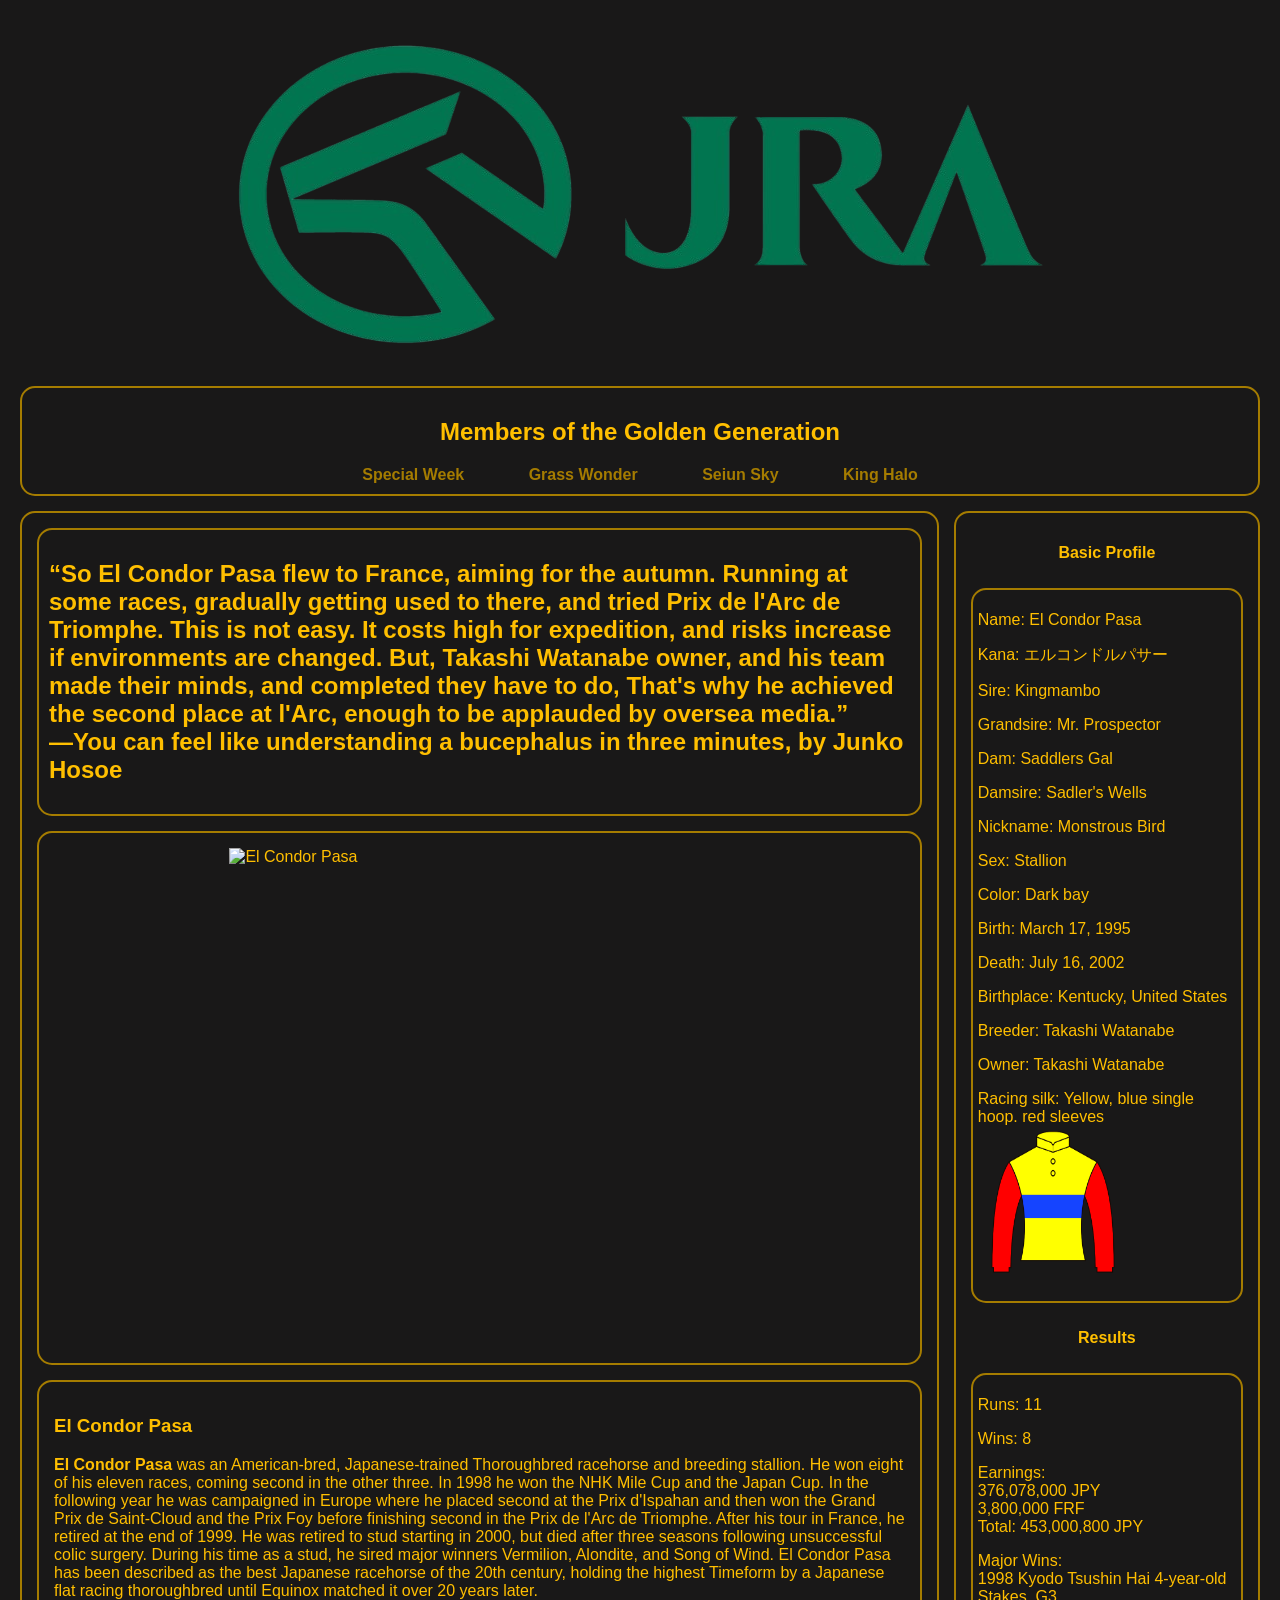
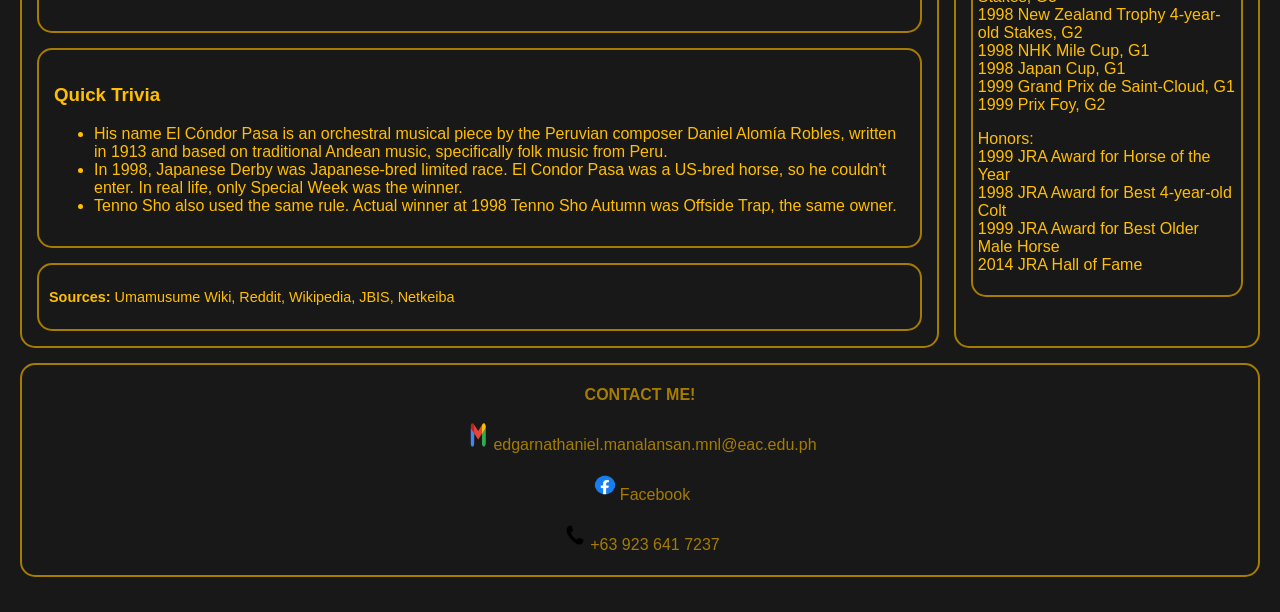
==== pages/pasa.html @ a5fe76d9 "Add files via upload" ====
<!DOCTYPE html>
<html lang="en">
<head>
    <meta charset="UTF-8">
    <meta name="viewport" content="width=device-width, initial-scale=1.0">
    <title>El Condor Pasa</title>
    <link rel="icon" href="../images/jra.png">
    <link rel="stylesheet" href="./csspage/pasa.css">
</head>
<body>

    <header class="main-header">
        <a href="page.html"><img id="logo" src="../images/jrafull.png" alt="JRA Logo"></a>
    </header>
    
    <nav class="main-nav">
        <h2>Members of the Golden Generation</h2>
        <a href="special.html">Special Week</a>
        <a href="grass.html">Grass Wonder</a>
        <a href="sky.html">Seiun Sky</a>
        <a href="king.html">King Halo</a>
    </nav>

    <main class="layout-container">
        
        <article class="content-area">
            <header>
                <h2>“So El Condor Pasa flew to France, aiming for the autumn.
Running at some races, gradually getting used to there, and tried Prix de l'Arc de Triomphe.
This is not easy. It costs high for expedition, and risks increase if environments are changed.
But, Takashi Watanabe owner, and his team made their minds, and completed they have to do,
That's why he achieved the second place at l'Arc, enough to be applauded by oversea media.”
<br>―You can feel like understanding a bucephalus in three minutes, by Junko Hosoe</h2>
            </header>
            <section>
                <img id="img" src="../images/Elcondorpasa.WEBP" alt="El Condor Pasa" width="500" height="500">
            </section>
            
            <section>
                <h3>El Condor Pasa</h3>
                <p><strong>El Condor Pasa</strong> was an American-bred, Japanese-trained Thoroughbred racehorse and breeding stallion. He won eight of his eleven races, coming second in the other three. In 1998 he won the NHK Mile Cup and the Japan Cup. In the following year he was campaigned in Europe where he placed second at the Prix d'Ispahan and then won the Grand Prix de Saint-Cloud and the Prix Foy before finishing second in the Prix de l'Arc de Triomphe. After his tour in France, he retired at the end of 1999. He was retired to stud starting in 2000, but died after three seasons following unsuccessful colic surgery. During his time as a stud, he sired major winners Vermilion, Alondite, and Song of Wind. El Condor Pasa has been described as the best Japanese racehorse of the 20th century, holding the highest Timeform by a Japanese flat racing thoroughbred until Equinox matched it over 20 years later.</p>
            </section>
            
            <section>
                <h3>Quick Trivia</h3>
                <ul>
                    <li>His name El Cóndor Pasa is an orchestral musical piece by the Peruvian composer Daniel Alomía Robles, written in 1913 and based on traditional Andean music, specifically folk music from Peru.</li>
                    <li>In 1998, Japanese Derby was Japanese-bred limited race. El Condor Pasa was a US-bred horse, so he couldn't enter. In real life, only Special Week was the winner.</li>
                    <li>Tenno Sho also used the same rule. Actual winner at 1998 Tenno Sho Autumn was Offside Trap, the same owner.</li>
                </ul>
            </section>
            
            <footer>
                <p><strong>Sources:</strong> Umamusume Wiki, Reddit, Wikipedia, JBIS, Netkeiba</p>
            </footer>
        </article>

        <aside class="sidebar">
            <p class="aside-label">Basic Profile</p>
            
            <div class="aside-box">
                <p>Name: El Condor Pasa</p>
                <p>Kana: エルコンドルパサー</p>
                <p>Sire: Kingmambo</p>
                <p>Grandsire: Mr. Prospector</p>
                <p>Dam: Saddlers Gal</p>
                <p>Damsire: Sadler's Wells</p>
                <p>Nickname: Monstrous Bird</p>
                <p>Sex: Stallion</p>
                <p>Color: Dark bay</p>
                <p>Birth: March 17, 1995</p>
                <p>Death: July 16, 2002</p>
                <p>Birthplace: Kentucky, United States</p>
                <p>Breeder: Takashi Watanabe</p>
                <p>Owner: Takashi Watanabe</p>
                <p>Racing silk: Yellow, blue single hoop. red sleeves
                    <br><img src="../images/Watanabe-Takashi.webp" alt="Watanabe-Takashi Racewwear" width="150" height="150">
                </p>


            </div>
            
            <p class="aside-label">Results</p>
            <div class="aside-box">
                <p>Runs: 11</p>
                <p>Wins: 8</p>
                <p>Earnings: <br>376,078,000 JPY<br>  3,800,000 FRF<br>Total: 453,000,800 JPY</p>
                <p>Major Wins:  <br>1998 Kyodo Tsushin Hai 4-year-old Stakes, G3 <br>1998 New Zealand Trophy 4-year-old Stakes, G2 <br>1998 NHK Mile Cup, G1 <br>1998 Japan Cup, G1 <br>1999 Grand Prix de Saint-Cloud, G1 <br>1999 Prix Foy, G2</p>
                <p>Honors: <br>1999 JRA Award for Horse of the Year <br>1998 JRA Award for Best 4-year-old Colt <br>1999 JRA Award for Best Older Male Horse <br>2014 JRA Hall of Fame</p>

            </div>
        </aside>

    </main>

    <footer class="main-footer">
        <p><strong>CONTACT ME!</strong></p>
        <p><img src="../images/email.png" width="30" height="30">edgarnathaniel.manalansan.mnl@eac.edu.ph</p>
        <p><img src="../images/fb.png" width="30" height="30"><a id="foot" href="https://www.facebook.com/edgarnathaniel.manalansan/">Facebook</a></p>
        <p><img src="../images/cp.png" width="30" height="30">+63 923 641 7237</p>
    </footer>

</body>
</html>
---- pages/csspage/pasa.css ----
body {
    font-family: 'Segoe UI', Tahoma, Geneva, Verdana, sans-serif;
    margin: 0;
    padding: 20px;
    background-color: #191818;
    color: #FFBF00;
}


.layout-container {
    display: grid;
    grid-template-columns: 3fr 1fr; 
    gap: 15px;
    margin-bottom: 15px;
}


.main-header {
    padding: 20px;
    margin-bottom: 15px;
    text-align: center;
}

.main-footer {
    padding: 5px;
    margin-bottom: 15px;
    text-align: center;
    border: 2px solid #A57C00;
    border-radius: 15px;
    text-decoration: none;
    color: #A57C00;
}

#foot {
    text-decoration: none;
    color: #A57C00;
}


.main-nav {
    border: 2px solid #A57C00;
    padding: 10px;
    margin-bottom: 15px;
    text-align: center;
    border-radius: 15px
}

.main-nav a {
    margin:  30px;
    color: #A57C00;
    font-weight:bold;
    text-decoration: none;
}

a:hover {
    color: gold;
    font-size: 20px;
}

.content-area {
    border: 2px solid #A57C00;
    padding: 15px;
    display: flex;
    flex-direction: column;
    gap: 15px;
    border-radius: 15px;
}

section img {
    display: block;
    margin-left: auto;
    margin-right: auto;
}

#title {
text-align: center;
}

.content-area header {
    border: 2px solid #A57C00;
    padding: 10px;
    border-radius: 15px;
}


.content-area section {
    border: 2px solid #A57C00;
    padding: 15px;
    border-radius: 15px;
}


.content-area footer {
    border: 2px solid #A57C00;
    padding: 10px;
    font-size: 0.9em;
    border-radius: 15px;
}


.sidebar {
    border: 2px solid #A57C00;
    padding: 15px;
    display: flex;
    flex-direction: column;
    gap: 10px;
    border-radius: 15px;
}

.aside-label {
    text-align: center;
    font-weight: bold;
    color: #FFBF00;
}

.aside-box {
    border: 2px solid #A57C00;
    padding: 5px;
    border-radius: 15px;
}
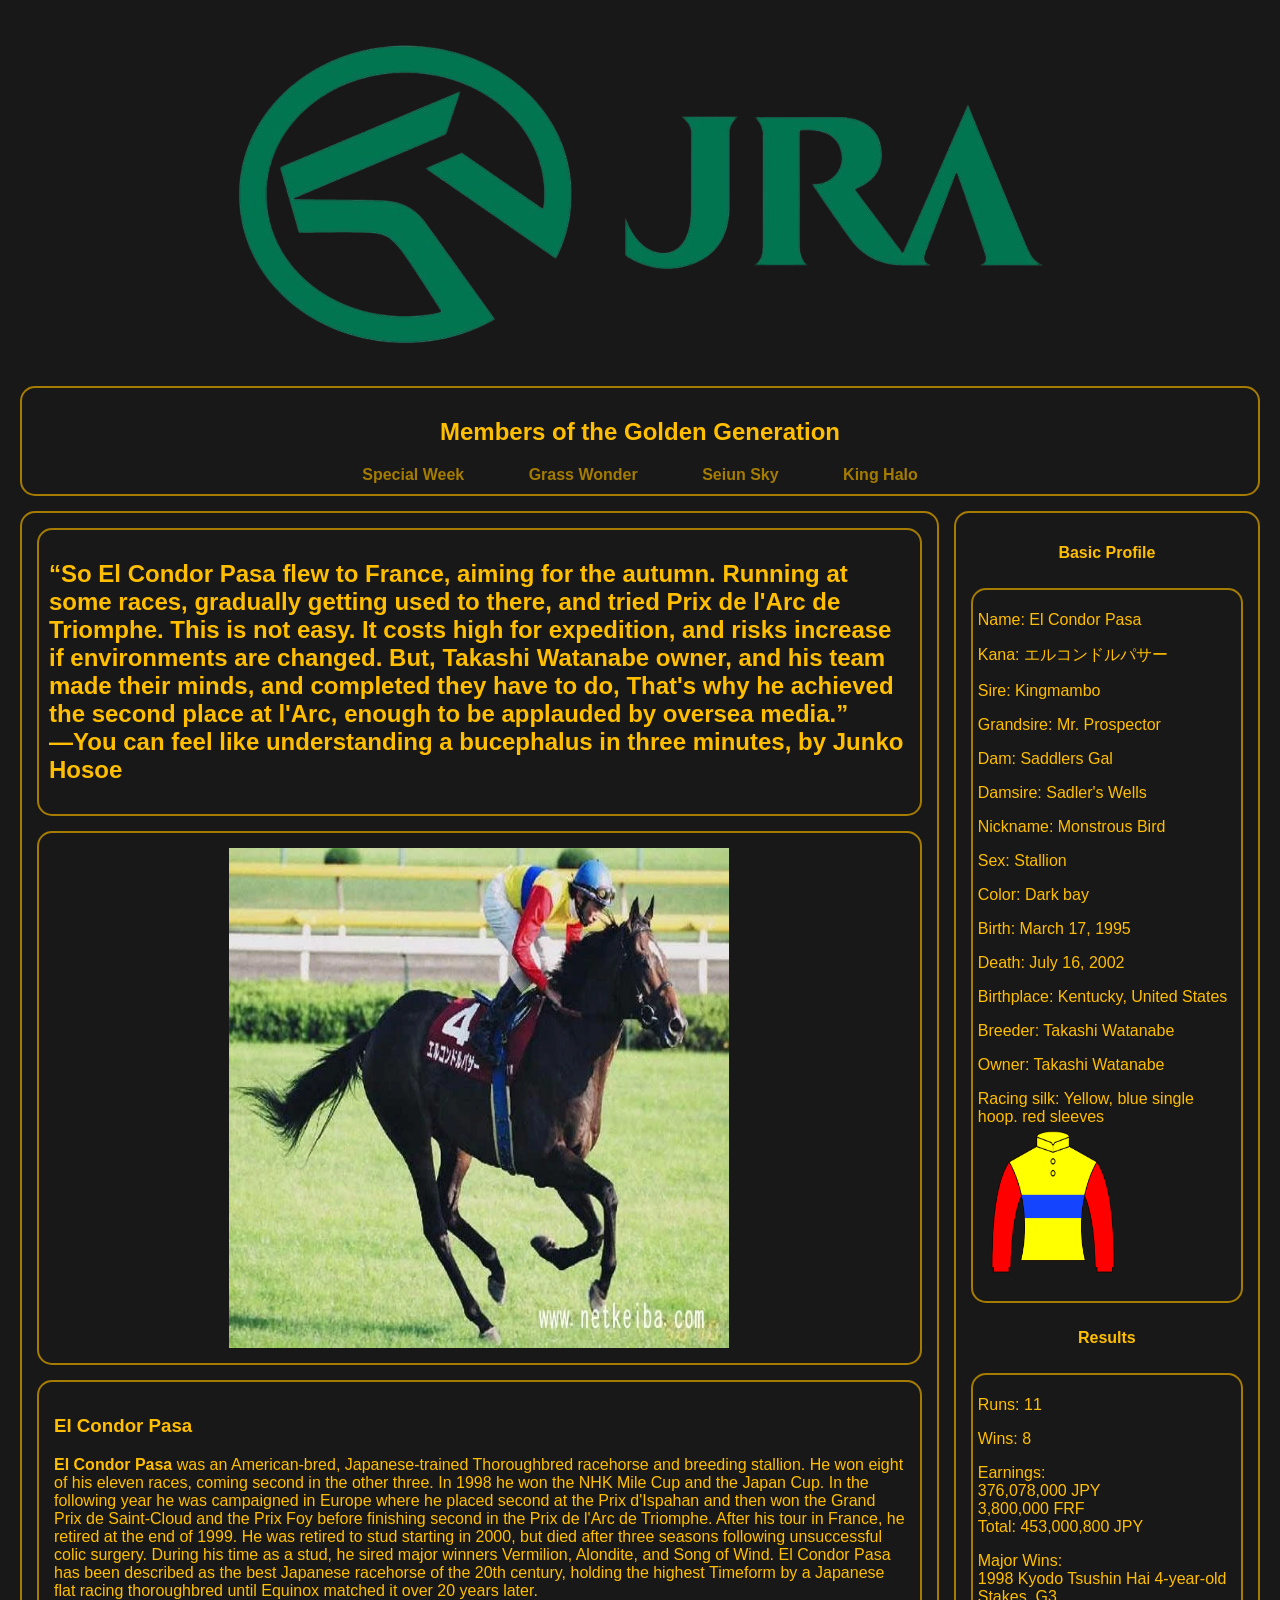
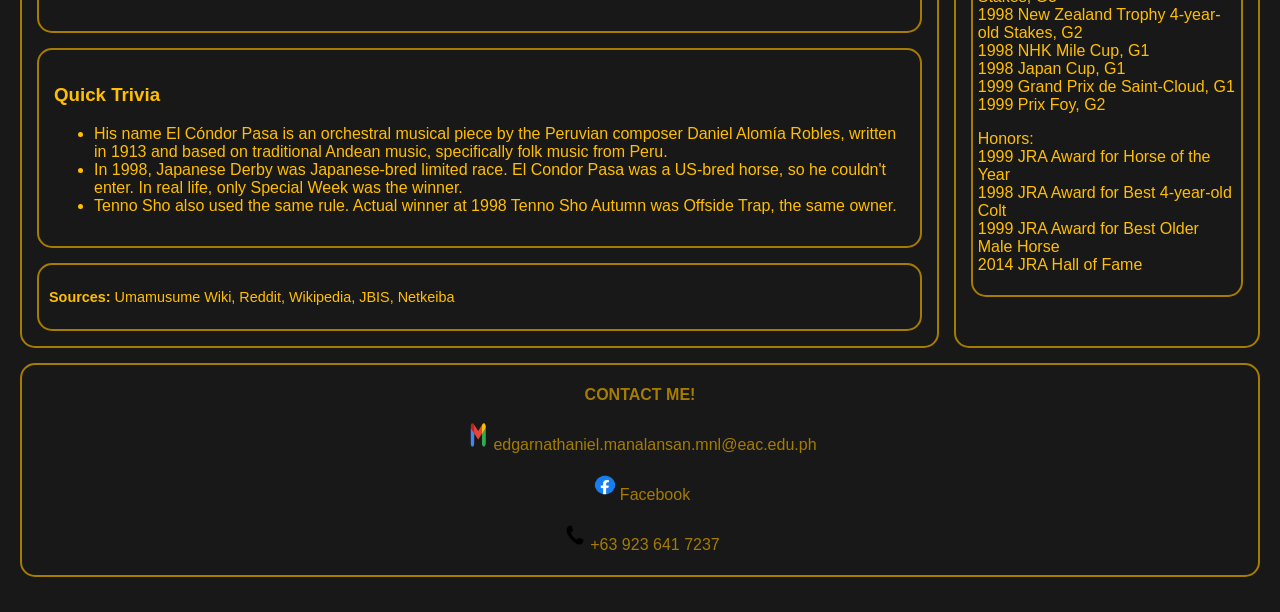
==== commit 96839bf6: "Update pasa.html" ====
--- a/pages/pasa.html
+++ b/pages/pasa.html
@@ -33,7 +33,7 @@
 <br>―You can feel like understanding a bucephalus in three minutes, by Junko Hosoe</h2>
             </header>
             <section>
-                <img id="img" src="../images/Elcondorpasa.WEBP" alt="El Condor Pasa" width="500" height="500">
+                <img id="img" src="../images/Elcondorpasa.webp" alt="El Condor Pasa" width="500" height="500">
             </section>
             
             <section>
@@ -101,4 +101,4 @@
     </footer>
 
 </body>
-</html>+</html>
